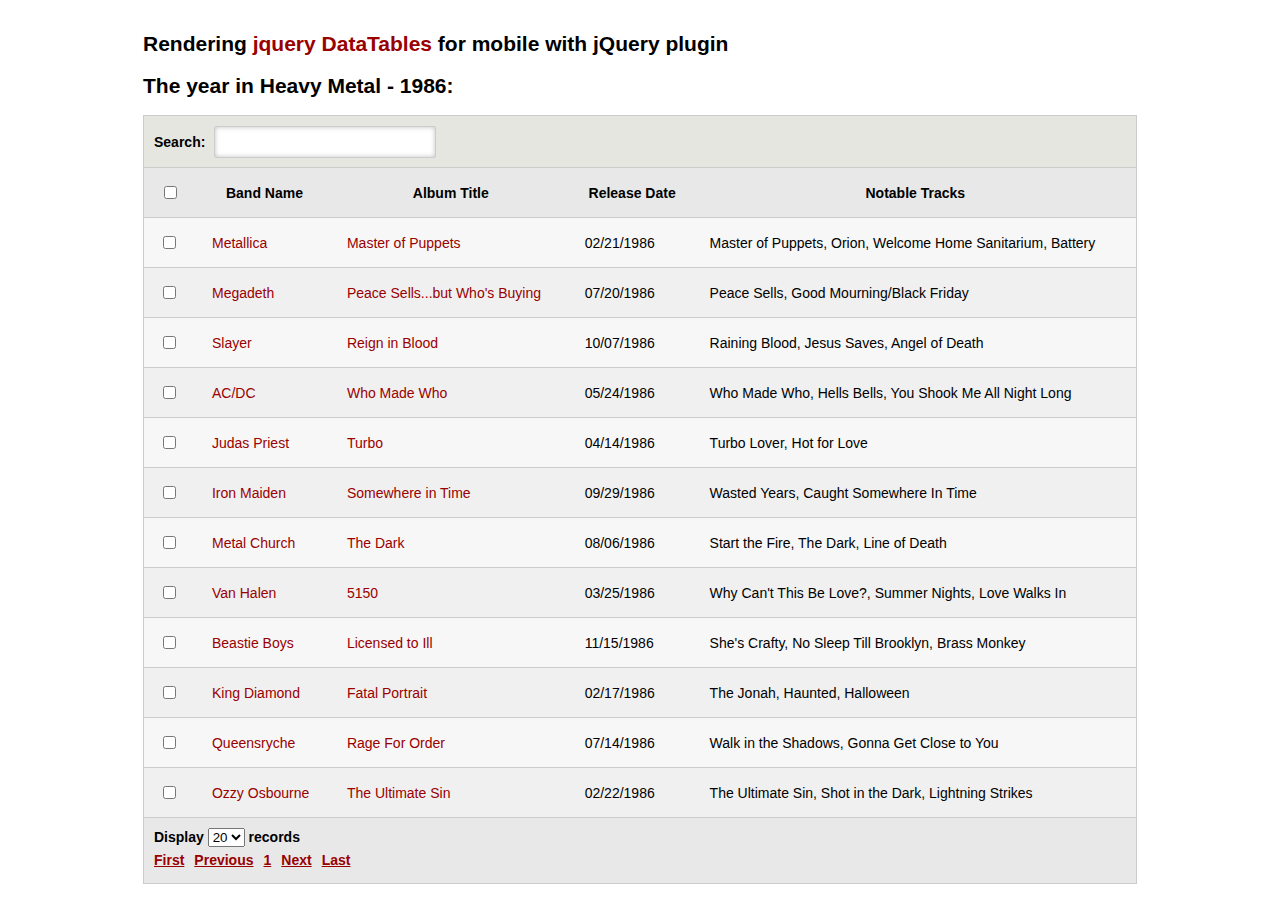
==== sample2.html @ 132f67e1 "Adding alternate example usingjQuery .extend" ====
<!DOCTYPE html>
<html>
  <head>
      <meta http-equiv="Content-Type" content="text/html; charset=utf-8" />
      <meta name="viewport" content="width=device-width, initial-scale=1.0"><!--Make sure your file includes this line or table will never scale-->
      <link href="css/styles.css" media="screen" rel="stylesheet" />
      <script type="text/javascript" language="javascript" src="js/jquery.js"></script><!-- came as a part of datatables package -->
      <script type="text/javascript" language="javascript" src="js/dataTable_mobify2.js"></script><!--for datatables obviously-->      
      <title>jQuery DataTable Mobile Function</title>
      <!--[if IE 7 ]> <html class="ie7"> <![endif]-->
      <!--[if IE 8 ]> <html class="ie8"> <![endif]-->
      <!--[if IE 9 ]> <html class="ie9"> <![endif]-->
      <!--[if (gt IE 9)|!(IE)]> < ie9 <![endif]--> 
  </head>
  <body>
  <div id="container"> 
    <div id="content">
    <h2>Rendering <a href="http://www.datatables.net/" target="_blank">jquery DataTables</a> for mobile with jQuery plugin</h2>
    
    <h2>The year in Heavy Metal - 1986:</h2>
                    <table width="100%" border="0" cellpadding="0" cellspacing="0" class="" id="example">
                      <thead>
                        <tr>
                          <th><input type="checkbox" /></th>                        
                          <th>Band Name</th>
                          <th>Album Title</th>
                          <th>Release Date</th>
                          <th>Notable Tracks</th>
                        </tr>
                      </thead>
                      <tbody>
                        <tr>
                          <td class="check"><input type="checkbox" /></td>
                          <td><a href="#">Metallica</a></td>
                          <td><a href="#">Master of Puppets</a></td>
                          <td>02/21/1986</td>
                          <td>Master of Puppets, Orion, Welcome Home Sanitarium, Battery</td>
                        </tr>
                        <tr>
                          <td class="check"><input type="checkbox" /></td>
                          <td><a href="#">Megadeth</a></td>
                          <td><a href="#">Peace Sells...but Who's Buying</a></td>
                          <td>07/20/1986</a></td>
                          <td>Peace Sells, Good Mourning/Black Friday</a></td>
                        </tr>
                        <tr>
                          <td class="check"><input type="checkbox" /></td>
                          <td><a href="#">Slayer</a></td>
                          <td><a href="#">Reign in Blood</a></td>
                          <td>10/07/1986</td>
                          <td>Raining Blood, Jesus Saves, Angel of Death</td>
                        </tr>
                        <tr>
                          <td class="check"><input type="checkbox" /></td>
                          <td><a href="#">AC/DC</a></td>
                          <td><a href="#">Who Made Who</a></td>
                          <td>05/24/1986</td>
                          <td>Who Made Who, Hells Bells, You Shook Me All Night Long</td>
                        </tr>
                        <tr>
                          <td class="check"><input type="checkbox" /></td>
                          <td><a href="#">Judas Priest</a></td>
                          <td><a href="#">Turbo</a></td>
                          <td>04/14/1986</td>
                          <td>Turbo Lover, Hot for Love</a></td>
                        </tr> 
                        <tr>
                          <td class="check"><input type="checkbox" /></td>
                          <td><a href="#">Iron Maiden</a></td>
                          <td><a href="#">Somewhere in Time</a></td>
                          <td>09/29/1986</td>
                          <td>Wasted Years, Caught Somewhere In Time</td>
                        </tr>
                        </tr> 
                        <tr>
                          <td class="check"><input type="checkbox" /></td>
                          <td><a href="#">Metal Church</a></td>
                          <td><a href="#">The Dark</a></td>
                          <td>08/06/1986</td>
                          <td>Start the Fire, The Dark, Line of Death</td>
                        </tr>
                        <tr>
                          <td class="check"><input type="checkbox" /></td>
                          <td><a href="#">Van Halen</a></td>
                          <td><a href="#">5150</a></td>
                          <td>03/25/1986</td>
                          <td>Why Can't This Be Love?, Summer Nights, Love Walks In</td>
                        </tr>
                        <tr>
                          <td class="check"><input type="checkbox" /></td>
                          <td><a href="#">Beastie Boys</a></td>
                          <td><a href="#">Licensed to Ill</a></td>
                          <td>11/15/1986</td>
                          <td>She's Crafty, No Sleep Till Brooklyn, Brass Monkey</td>
                        </tr>
                        <tr>
                          <td class="check"><input type="checkbox" /></td>
                          <td><a href="#">King Diamond</a></td>
                          <td><a href="#">Fatal Portrait</a></td>
                          <td>02/17/1986</td>
                          <td>The Jonah, Haunted, Halloween</td>
                        </tr>
                        <tr>
                          <td class="check"><input type="checkbox" /></td>
                          <td><a href="#">Queensryche</a></td>
                          <td><a href="#">Rage For Order</a></td>
                          <td>07/14/1986</td>
                          <td>Walk in the Shadows, Gonna Get Close to You</td>
                        </tr>                        <tr>
                          <td class="check"><input type="checkbox" /></td>
                          <td><a href="#">Ozzy Osbourne</a></td>
                          <td><a href="#">The Ultimate Sin</a></td>
                          <td>02/22/1986</td>
                          <td>The Ultimate Sin, Shot in the Dark, Lightning Strikes</td>
                        </tr>                                                                                                                                
                      </tbody>
                    </table>  
           <!-- Code to render data table from jquery.dataTables.js -->         
          <script type="text/javascript" charset="utf-8">         
            $(document).ready(function () {
              $('#example').dataTable({
                      "bPaginate": true,
                      "bFilter": true,
                      "bScrollCollapse": true,
                      "iDisplayLength": 20,
                      "bLengthChange": true,
                      "sPaginationType": "full_numbers",
                      "sDom": 'ft<"bottom"rlp<"clear">',				
                      "oLanguage": {
                      "sSearch": "<strong>Search:</strong>",	
                      "sLengthMenu": 'Display <select>' +
                          '<option value="10">10</option>' +
                          '<option value="20">20</option>' +
                          '<option value="30">30</option>' +
                          '<option value="40">40</option>' +
                          '<option value="50">50</option>' +
                          '<option value="-1">All</option>' +
                          '</select> records'
                          }
                      });
                       
					  $('#example_wrapper').css({'border':'1px solid #cccccc','background-color':'#e6e6e0'}); 
                      //Make odd and even rows alternate color for IE8 &amp; 7
                      $('#example tr:odd').css({'background-color':'#f7f7f7'});
                      $('#example tr:even').css({'background-color':'#f0f0f0'});
					  $('#example a').prop('href', 'http://en.wikipedia.org/wiki/1986_in_heavy_metal_music').attr('target','blank');
              });
              	  // This function will initiate the table with the below id to render for mobile
                  $.fn.mobifyDataTable('example');		  		  
            	
				 // This code is simply to show how the mobifyDataTable function works when redragging on a desktop borwser only 	
			     var isMobile = navigator.userAgent.match(/(iPhone|iPod|iPad|Android|BlackBerry)/); 
				  if($(!isMobile)) {					  
					  function resizeRefresh() {
						// stopped resizing in 100ms!
						location.reload();  
					  }					  
					  var execute;
					  $(window).resize(function() {
						clearTimeout(execute);
						execute = setTimeout(resizeRefresh, 50);								  
					  });
				  }
            </script>
         </div>      
     </div>  
     
     <!--DataTables-->
      <script type="text/javascript" language="javascript" src="js/jquery.dataTables.js"></script>                            
  </body>
</html>
---- css/styles.css ----
@charset "utf-8";
/* DataTable Mobile CSS Document */

body{font-family:georgia, arial, sans-serif;margin:0 auto;width:100%;font-size:14px;}
a{color:#990000;text-decoration:none;}
a:hover{text-decoration:underline;}
#container{width:1024px;margin:0 auto;}
/********Must render this value 100% for table to center in browser widths lower than 800px; if left to a pixel value; if will add scrollbars********/
@media
only screen and (min-device-width: 320px) and (max-device-width: 800px),
(min-width: 320px) and (max-width: 800px){
	#container{width:100%;}
}
/*******/
#content{padding:15px;}
table#example th{background-color:#e8e8e8;border-bottom:1px solid #ccc;border-top:1px solid #ccc;}
table#example td, table#example th {border-bottom:1px solid #ccc;border-collapse:collapse;padding:15px;}
table#example tr:hover{background-color:#e6e6e0!important;cursor:pointer;}
<!--DataTable-->
#example_filter{min-height:55px;border-bottom:1px solid #cccccc;}
#example_filter label{padding:10px 12px 9px 10px;display:block;}
#example_filter input{
	height:30px;
	width:200px;
	border-radius:4px;	
	-webkit-border-radius:2px;
	-moz-border-radius:2px;
	-ms-border-radius:2px;
	-o-border-radius:2px;
	box-shadow:0 0 5px #c1c1c1 inset;
	-webkit-box-shadow:0 0 5px #c1c1c1 inset;
	-moz-box-shadow:0 0 5px #c1c1c1 inset;
	border:1px solid #ccc;
	padding:0 10px;
	overflow:hidden;
	margin-left:5px;
	}
.bottom{background-color:#e8e8e8;padding:10px;font-weight:bold;}
.bottom div{margin-bottom:5px}
#example_paginate a{margin-right:10px;text-decoration:underline;}	
	
html.ie7 #example_filter strong{position:relative;top:-7px;left:0px;}
html.ie8 #example_filter input{padding:7px 7px;height:15px;}
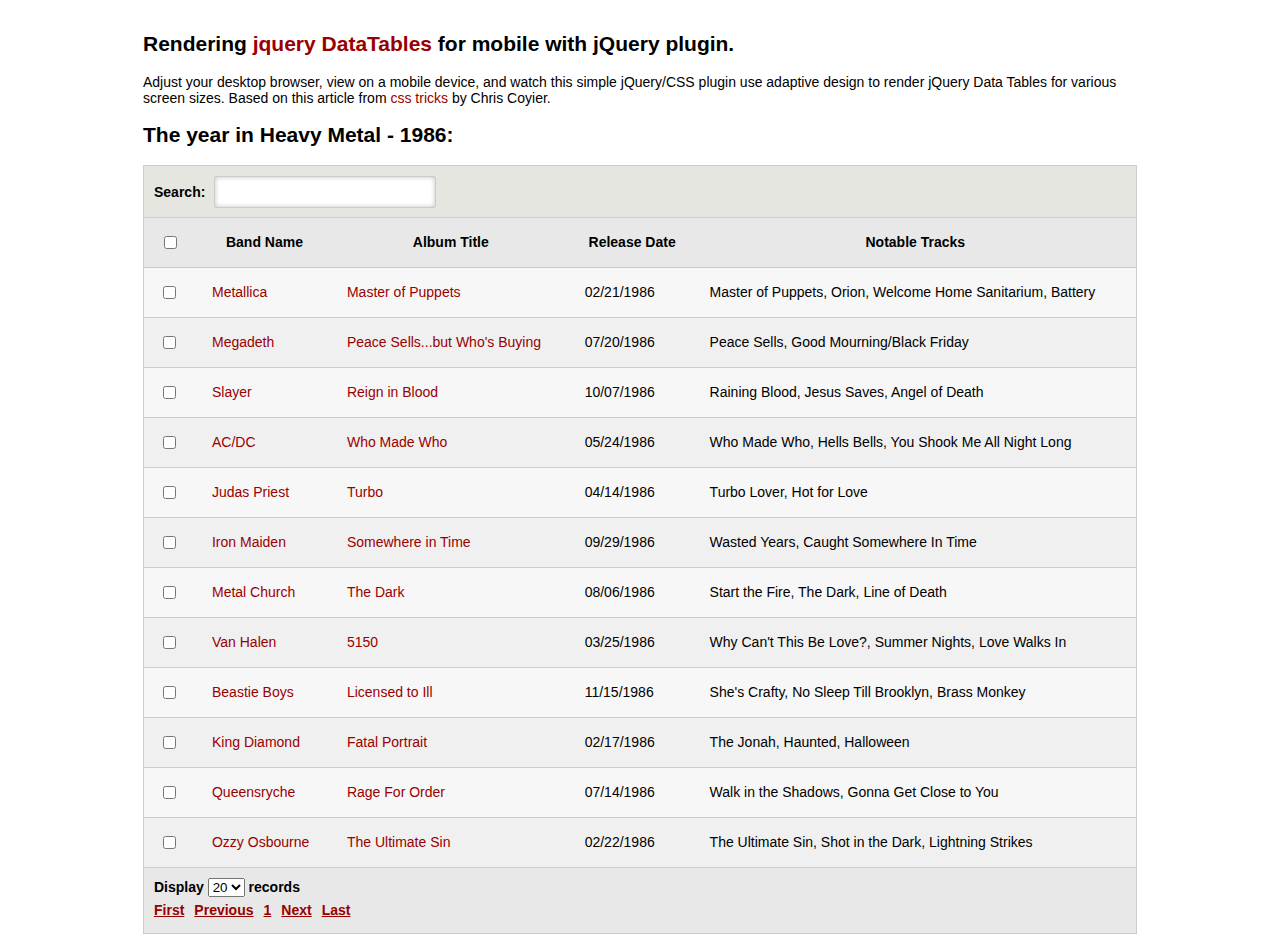
==== commit b52c3635: "Adding blurb about css tricks" ====
--- a/sample2.html
+++ b/sample2.html
@@ -15,7 +15,9 @@
   <body>
   <div id="container"> 
     <div id="content">
-    <h2>Rendering <a href="http://www.datatables.net/" target="_blank">jquery DataTables</a> for mobile with jQuery plugin</h2>
+    <h2>Rendering <a href="http://www.datatables.net/" target="_blank">jquery DataTables</a> for mobile with jQuery plugin.</h2>
+    <p>Adjust your desktop browser, view on a mobile device, and watch this simple jQuery/CSS plugin use adaptive design to render jQuery Data Tables for various screen sizes. Based on 
+    this article from <a href="http://css-tricks.com/responsive-data-tables/" target="_blank">css tricks</a> by Chris Coyier.</p>
     
     <h2>The year in Heavy Metal - 1986:</h2>
                     <table width="100%" border="0" cellpadding="0" cellspacing="0" class="" id="example">
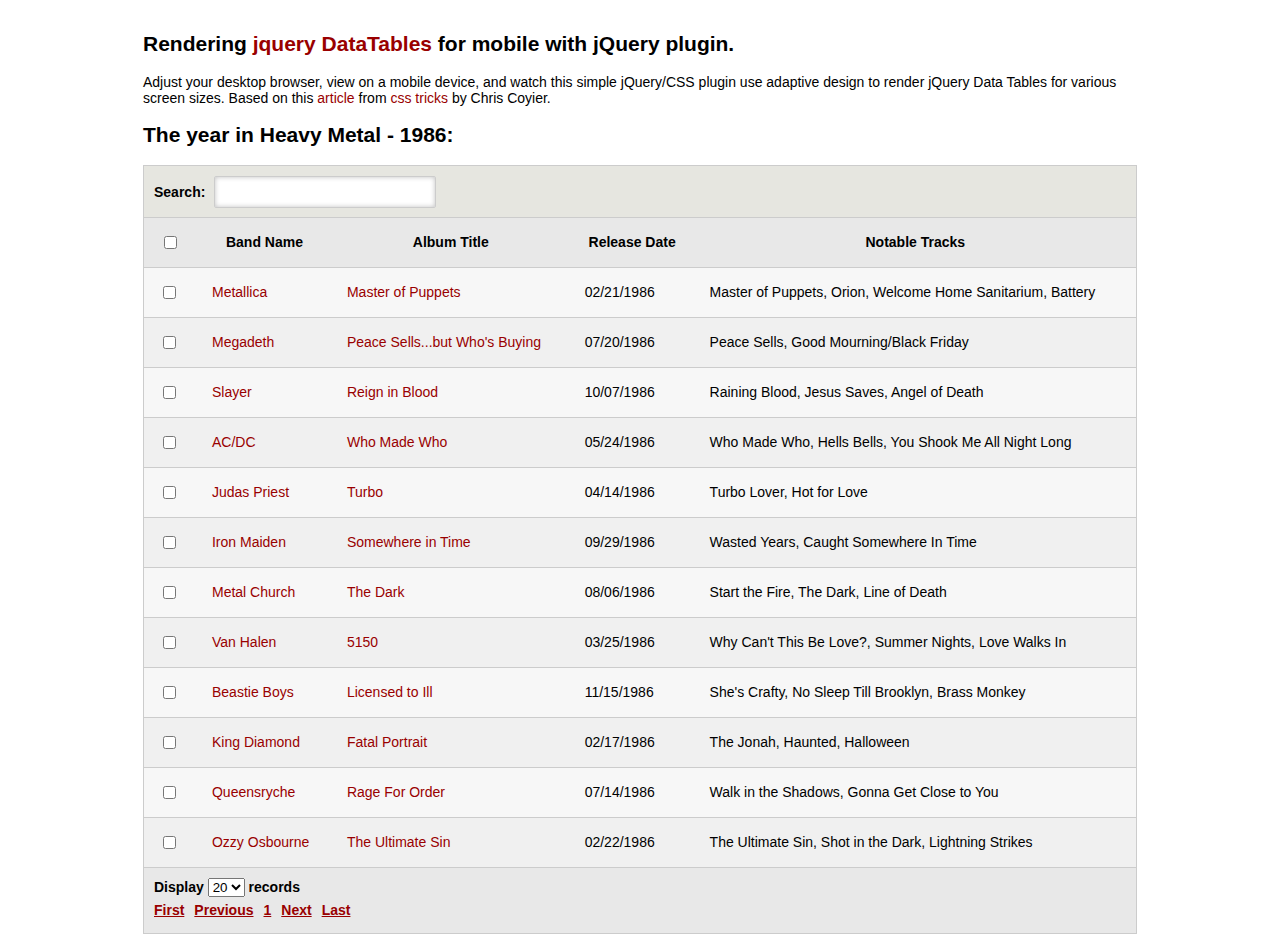
==== commit 92605ee3: "Same as last update" ====
--- a/sample2.html
+++ b/sample2.html
@@ -15,9 +15,9 @@
   <body>
   <div id="container"> 
     <div id="content">
-    <h2>Rendering <a href="http://www.datatables.net/" target="_blank">jquery DataTables</a> for mobile with jQuery plugin.</h2>
+    <h2>Rendering <a href="http://www.datatables.net/" target="_blank"> jquery DataTables</a> for mobile with jQuery plugin.</h2>
     <p>Adjust your desktop browser, view on a mobile device, and watch this simple jQuery/CSS plugin use adaptive design to render jQuery Data Tables for various screen sizes. Based on 
-    this article from <a href="http://css-tricks.com/responsive-data-tables/" target="_blank">css tricks</a> by Chris Coyier.</p>
+    this <a href="http://css-tricks.com/responsive-data-tables/" target="_blank">article</a> from <a href="http://css-tricks.com/responsive-data-tables/" target="_blank">css tricks</a> by Chris Coyier.</p>
     
     <h2>The year in Heavy Metal - 1986:</h2>
                     <table width="100%" border="0" cellpadding="0" cellspacing="0" class="" id="example">
